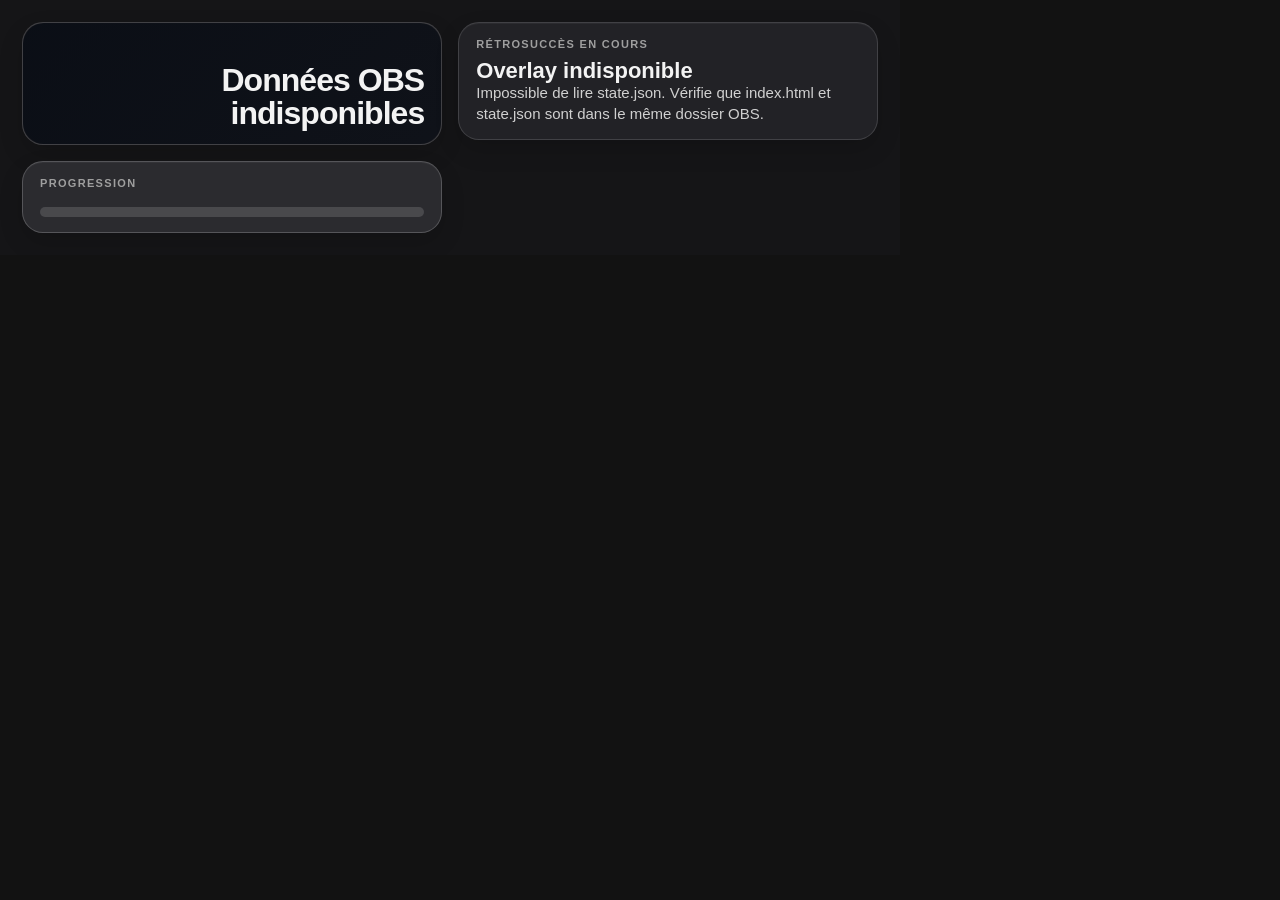
==== RA.Compagnon/ObsOverlay/index.html @ 0b89fdc6 "Add responsive OBS overlay SCSS and layout sync Rename overlay entry to index.html and load overlay." ====
<!doctype html>
<html lang="fr">
<head>
  <meta charset="utf-8">
  <meta name="viewport" content="width=device-width, initial-scale=1">
  <title>RA-Compagnon OBS</title>
  <link rel="stylesheet" href="overlay.css">
  <script src="overlay.js" defer></script>
</head>
<body>
  <main data-overlay="ra-compagnon">
    <div class="colonne-gauche">
      <section id="entete-bloc" class="entete entete-bloc" data-section="entete">
        <div class="entete-principal">
          <div class="titre-zone">
            <img id="image-console" class="icone-console" alt="Console">
            <h1 id="jeu">Aucun jeu</h1>
          </div>
          <div id="progression" class="progression progression-entete"></div>
        </div>
      </section>
      <section class="bloc progression-bloc" data-section="progression">
        <div class="bloc-titre">Progression</div>
        <div class="progression-ligne">
          <div id="pourcentage" class="pourcentage"></div>
        </div>
        <div class="barre"><span id="barre"></span></div>
      </section>
    </div>
    <div class="colonne-droite">
      <section class="bloc" data-section="succes-courant">
        <div class="bloc-titre">Rétrosuccès en cours</div>
        <div id="succes" class="succes"></div>
        <div id="description" class="description"></div>
      </section>
    </div>
    <section id="grille-zone" class="bloc grille-zone" data-section="grille-succes">
      <div class="grille-entete">
        <div class="bloc-titre">Rétrosuccès du jeu</div>
        <div id="grille-info" class="grille-info"></div>
      </div>
      <div id="grille" class="grille"></div>
    </section>
  </main>
  <div id="toolbar-edition" class="toolbar-edition" data-section="toolbar-edition">
    <button id="quitter-edition" type="button">Quitter</button>
    <button id="reinitialiser-layout" type="button">Réinitialiser</button>
  </div>
</body>
</html>
---- RA.Compagnon/ObsOverlay/overlay.css ----
:root {
  color-scheme: dark;
  --fond: rgba(22, 22, 24, 0.9);
  --fond-section: rgba(36, 36, 40, 0.94);
  --fond-section-fort: rgba(44, 44, 48, 0.98);
  --texte: #f3f3f3;
  --secondaire: #d0d0d0;
  --tertiaire: #9f9f9f;
  --accent: #43a82a;
  --bordure: rgba(255, 255, 255, 0.14);
  --bordure-forte: rgba(255, 255, 255, 0.2);
  --overlay-gap: 16px;
  --overlay-padding: 22px;
  --overlay-min-width: 620px;
  --overlay-max-width: 900px;
  --overlay-colonne-gauche-min: 280px;
  --overlay-colonne-droite-min: 280px;
  --rayon-or-petit: 8px;
  --rayon-or-moyen: 13px;
  --rayon-or-grand: 21px;
  --rayon-or-pilule: 34px;
  --bloc-padding-vertical: 15px;
  --bloc-padding-horizontal: 17px;
  --bloc-rayon: var(--rayon-or-grand);
  --entete-padding-haut: 26px;
  --entete-ecart: 12px;
  --titre-zone-ecart: 8px;
  --icone-console-taille: 22px;
  --titre-jeu-taille: 32px;
  --progression-largeur-min: 280px;
  --progression-ecart: 12px;
  --progression-marge-bas: 10px;
  --progression-taille: 20px;
  --pourcentage-taille: 14px;
  --succes-taille: 22px;
  --description-taille: 15px;
  --description-largeur-max: 46ch;
  --grille-entete-largeur-min: 220px;
  --grille-entete-marge-bas: 10px;
  --grille-ecart: 8px;
  --badge-taille: 34px;
  --badge-rayon: var(--rayon-or-moyen);
  --barre-hauteur: 10px;
  --poignee-edition-taille: 18px;
  --toolbar-rayon: var(--rayon-or-moyen);
  --toolbar-bouton-rayon: var(--rayon-or-petit);
}

* {
  box-sizing: border-box;
}

html,
body {
  margin: 0;
  width: fit-content;
  height: fit-content;
  overflow: hidden;
  background: transparent;
  color: var(--texte);
  font-family: "Segoe UI", sans-serif;
}

main {
  position: relative;
  display: grid;
  gap: var(--overlay-gap);
  grid-template-columns:
    minmax(var(--overlay-colonne-gauche-min), auto)
    minmax(var(--overlay-colonne-droite-min), auto);
  grid-template-areas:
    "gauche droite"
    "grille grille";
  width: fit-content;
  min-width: var(--overlay-min-width);
  max-width: var(--overlay-max-width);
  justify-items: stretch;
  align-items: start;
  margin: 0;
  padding: var(--overlay-padding);
  background: var(--fond);
  box-shadow: 0 18px 42px rgba(0, 0, 0, 0.35);
}

main.layout-personnalise {
  display: block;
  min-width: 0;
  max-width: none;
}

.bloc-editable {
  touch-action: none;
  min-width: 180px;
  min-height: 72px;
}

main.layout-personnalise .bloc-editable {
  position: absolute;
  margin: 0;
}

main.mode-edition .bloc-editable {
  cursor: move;
  outline: 1px dashed rgba(67, 168, 42, 0.75);
  outline-offset: 3px;
  resize: both;
  overflow: auto;
}

.colonne-gauche {
  grid-area: gauche;
  display: grid;
  gap: var(--overlay-gap);
  align-content: start;
}

.colonne-droite {
  grid-area: droite;
  display: grid;
  align-content: start;
}

.entete {
  display: flex;
  align-items: flex-end;
  justify-content: flex-start;
  gap: var(--entete-ecart);
  width: 100%;
}

#entete-bloc {
  grid-column: 1;
  grid-row: 1;
}

#progression-bloc {
  grid-column: 1;
  grid-row: 2;
}

#succes-bloc {
  grid-column: 2;
  grid-row: 1 / span 2;
}

#grille-zone {
  grid-column: 1 / span 2;
  grid-row: 3;
}

.entete-bloc,
.bloc {
  position: relative;
  width: 100%;
  padding: var(--bloc-padding-vertical) var(--bloc-padding-horizontal);
  border-radius: var(--bloc-rayon);
  background: var(--fond-section);
  border: 1px solid var(--bordure);
  box-shadow:
    inset 0 1px 0 rgba(255, 255, 255, 0.04),
    0 10px 24px rgba(0, 0, 0, 0.14);
}

.entete-bloc {
  overflow: hidden;
  isolation: isolate;
  background-color: var(--fond-section);
}

.entete-bloc::before,
.entete-bloc::after {
  content: "";
  position: absolute;
  inset: 0;
  border-radius: inherit;
  pointer-events: none;
}

.entete-bloc::before {
  background-image: var(--image-fond-entete, none);
  background-position: top-left;
  background-repeat: no-repeat;
  background-size: cover;
  opacity: 0.9;
}

.entete-bloc::after {
  background: linear-gradient(
    135deg,
    rgba(8, 12, 20, 0.9),
    rgba(8, 12, 20, 0.72)
  );
}

.entete-bloc > * {
  position: relative;
  z-index: 1;
}

.entete-principal {
  display: flex;
  align-items: flex-end;
  width: 100%;
  min-width: 0;
  padding-top: var(--entete-padding-haut);
}

h1 {
  margin: 0;
  font-size: var(--titre-jeu-taille);
  line-height: 1.02;
  letter-spacing: -0.03em;
  text-align: right;
  align-self: flex-end;
  max-width: 100%;
}

.titre-zone {
  display: flex;
  align-items: flex-end;
  justify-content: flex-end;
  gap: var(--titre-zone-ecart);
  min-width: 0;
  width: 100%;
  justify-self: end;
}

.icone-console {
  display: none;
  width: var(--icone-console-taille);
  height: var(--icone-console-taille);
  flex: 0 0 auto;
  object-fit: contain;
  filter: drop-shadow(0 2px 6px rgba(0, 0, 0, 0.35));
}

.icone-console.visible {
  display: block;
}

.bloc.progression-bloc {
  background: var(--fond-section-fort);
  border-color: var(--bordure-forte);
}

.bloc-titre {
  margin: 0 0 8px;
  color: var(--tertiaire);
  font-size: 11px;
  font-weight: 700;
  letter-spacing: 0.12em;
  text-transform: uppercase;
}

.progression-ligne {
  display: flex;
  align-items: baseline;
  justify-content: space-between;
  gap: var(--progression-ecart);
  margin-bottom: var(--progression-marge-bas);
  min-width: var(--progression-largeur-min);
}

.progression {
  color: var(--texte);
  font-size: var(--progression-taille);
  font-weight: 600;
  line-height: 1.2;
}

.pourcentage {
  color: var(--secondaire);
  font-size: var(--pourcentage-taille);
  font-weight: 600;
  text-align: right;
  white-space: nowrap;
}

.succes {
  color: var(--texte);
  font-size: var(--succes-taille);
  font-weight: 700;
  line-height: 1.15;
}

.description {
  color: var(--secondaire);
  font-size: var(--description-taille);
  line-height: 1.35;
  max-width: var(--description-largeur-max);
}

.grille-zone {
  display: none;
  grid-area: grille;
}

.grille-zone.visible {
  display: block;
}

.grille-entete {
  display: flex;
  align-items: center;
  justify-content: space-between;
  gap: 10px;
  margin-bottom: var(--grille-entete-marge-bas);
  min-width: var(--grille-entete-largeur-min);
}

.grille-info {
  color: var(--tertiaire);
  font-size: 12px;
  font-weight: 600;
}

.grille {
  display: flex;
  flex-wrap: wrap;
  gap: var(--grille-ecart);
  align-items: center;
  justify-content: center;
}

.badge {
  position: relative;
  width: var(--badge-taille);
  height: var(--badge-taille);
  overflow: hidden;
  border-radius: var(--badge-rayon);
  background: rgba(255, 255, 255, 0.08);
  box-shadow: inset 0 0 0 1px rgba(255, 255, 255, 0.08);
}

.badge img {
  display: block;
  width: 100%;
  height: 100%;
  object-fit: cover;
}

.badge.verrouille img {
  filter: grayscale(1);
  opacity: 0.58;
}

.badge.hardcore {
  box-shadow:
    0 0 10px rgba(255, 198, 64, 0.36),
    inset 0 0 0 1px rgba(255, 210, 90, 0.78);
}

.badge.selectionne {
  box-shadow:
    0 0 0 2px rgba(67, 168, 42, 0.95),
    0 0 12px rgba(67, 168, 42, 0.35);
}

.barre {
  width: 100%;
  min-width: var(--progression-largeur-min);
  height: var(--barre-hauteur);
  overflow: hidden;
  border-radius: var(--rayon-or-pilule);
  background: rgba(255, 255, 255, 0.14);
}

.barre span {
  display: block;
  height: 100%;
  width: 0%;
  border-radius: inherit;
  background: var(--accent);
  transition: width 350ms ease;
}

.toolbar-edition {
  position: fixed;
  top: 12px;
  right: 12px;
  z-index: 9999;
  display: none;
  gap: 8px;
  padding: 8px;
  border-radius: var(--toolbar-rayon);
  background: rgba(12, 12, 14, 0.92);
  border: 1px solid rgba(255, 255, 255, 0.14);
  box-shadow: 0 10px 24px rgba(0, 0, 0, 0.3);
}

body.mode-edition .toolbar-edition {
  display: flex;
}

.toolbar-edition button {
  padding: 7px 10px;
  border: 1px solid rgba(255, 255, 255, 0.14);
  border-radius: var(--toolbar-bouton-rayon);
  background: rgba(255, 255, 255, 0.08);
  color: var(--texte);
  font: inherit;
  cursor: pointer;
}

.toolbar-edition button:hover {
  background: rgba(255, 255, 255, 0.14);
}
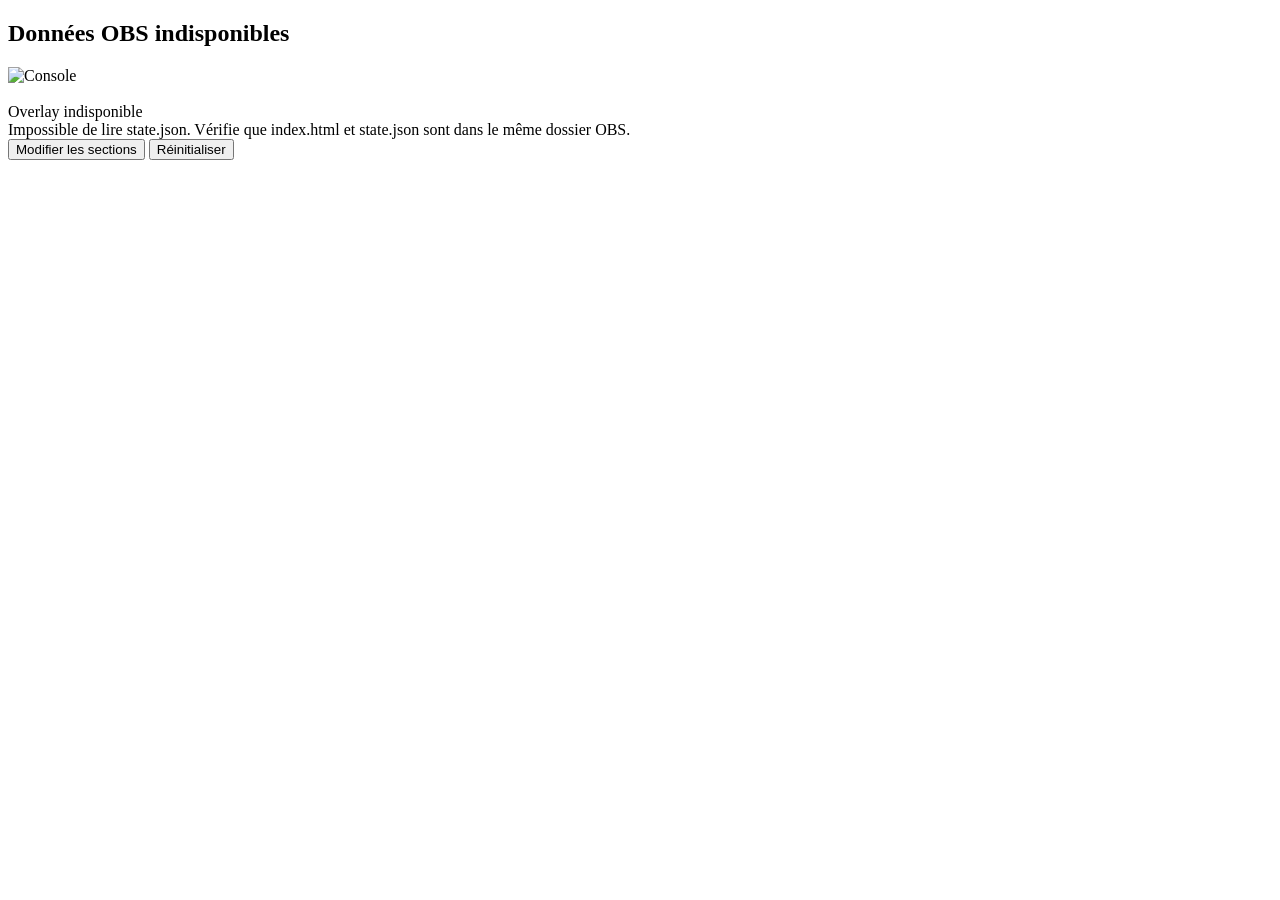
==== commit 773583e0: "Overlay: add grid animation and editable layout Rework overlay structure and behavior: move progress" ====
--- a/RA.Compagnon/ObsOverlay/index.html
+++ b/RA.Compagnon/ObsOverlay/index.html
@@ -13,37 +13,36 @@
       <section id="entete-bloc" class="entete entete-bloc" data-section="entete">
         <div class="entete-principal">
           <div class="titre-zone">
+            <h1 id="jeu">Aucun jeu</h1>
             <img id="image-console" class="icone-console" alt="Console">
-            <h1 id="jeu">Aucun jeu</h1>
           </div>
-          <div id="progression" class="progression progression-entete"></div>
+          <div class="progression-entete">
+            <div id="progression" class="progression"></div>
+            <div class="barre barre-entete"><span id="barre"></span></div>
+            <div id="pourcentage" class="pourcentage"></div>
+          </div>
         </div>
-      </section>
-      <section class="bloc progression-bloc" data-section="progression">
-        <div class="bloc-titre">Progression</div>
-        <div class="progression-ligne">
-          <div id="pourcentage" class="pourcentage"></div>
-        </div>
-        <div class="barre"><span id="barre"></span></div>
       </section>
     </div>
     <div class="colonne-droite">
       <section class="bloc" data-section="succes-courant">
-        <div class="bloc-titre">Rétrosuccès en cours</div>
-        <div id="succes" class="succes"></div>
-        <div id="description" class="description"></div>
+        <div class="succes-courant-layout">
+          <img id="badge-succes-courant" class="badge-succes-courant" alt="Badge du rétrosuccès">
+          <div class="succes-courant-infos">
+            <div id="succes" class="succes"></div>
+            <div id="description" class="description"></div>
+          </div>
+        </div>
       </section>
     </div>
     <section id="grille-zone" class="bloc grille-zone" data-section="grille-succes">
-      <div class="grille-entete">
-        <div class="bloc-titre">Rétrosuccès du jeu</div>
-        <div id="grille-info" class="grille-info"></div>
+      <div id="grille-viewport" class="grille-viewport">
+        <div id="grille" class="grille"></div>
       </div>
-      <div id="grille" class="grille"></div>
     </section>
   </main>
   <div id="toolbar-edition" class="toolbar-edition" data-section="toolbar-edition">
-    <button id="quitter-edition" type="button">Quitter</button>
+    <button id="quitter-edition" type="button">Modifier les sections</button>
     <button id="reinitialiser-layout" type="button">Réinitialiser</button>
   </div>
 </body>
